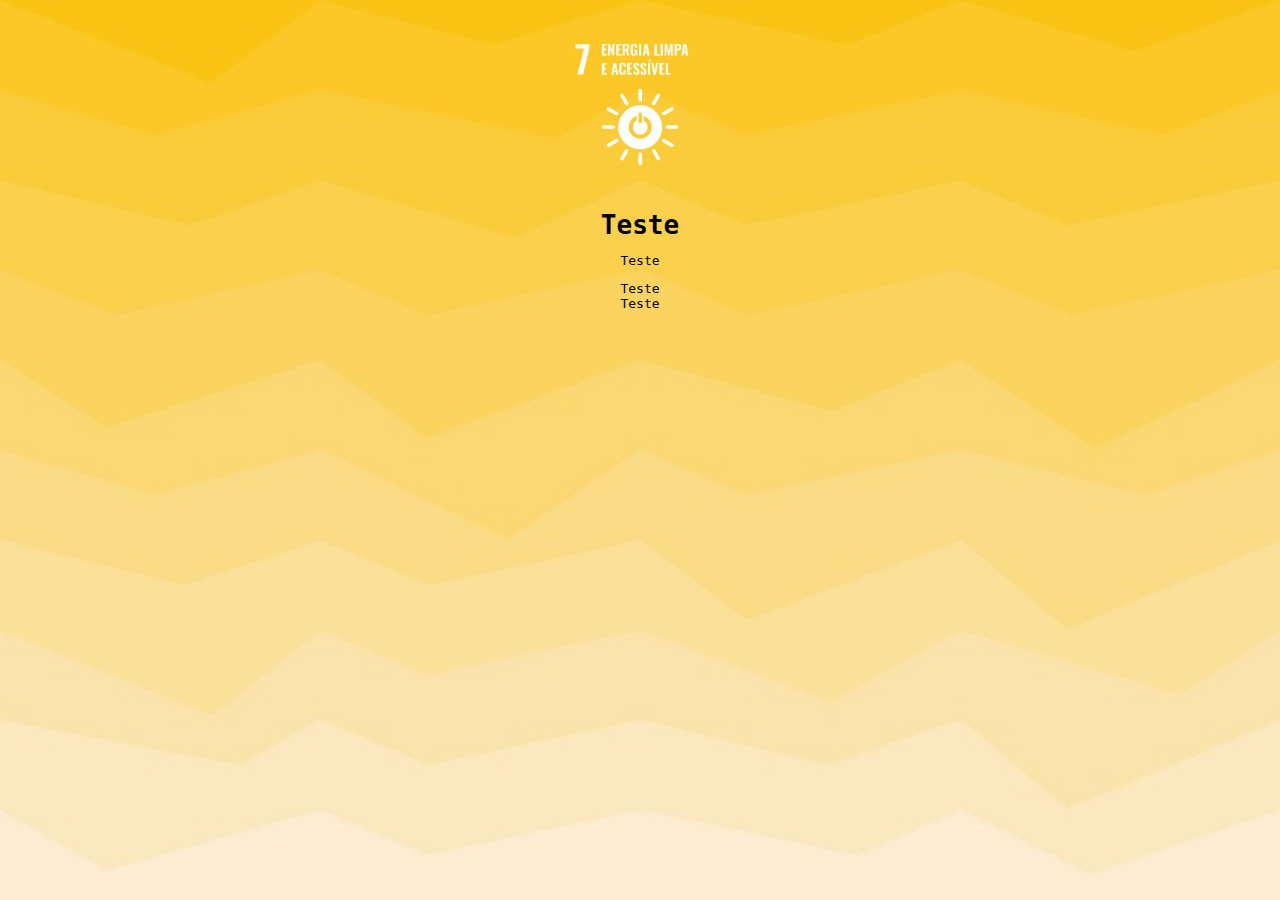
==== index.html @ 2b8fdaeb "Começando o projeto." ====
<!DOCTYPE html>
<html lang="pt-br">
<head>
    <meta charset="UTF-8">
    <meta name="viewport" content="width=device-width, initial-scale=1.0">
    <title>ODS 7</title>
    <link rel="stylesheet" href="css/index.css">
</head>
<body>
    <header>
        <div class="centraliza">
            <img id="odsImagem" src="images/ods.png" width="150px" height="150px">
            <h1>Teste</h1>
            <p>Teste</p>
        </div>
    </header>
    <main>
        <div class="centraliza">
            Teste
        </div>
    </main>
    <footer>
        <div class="centraliza">
            Teste
        </div>
    </footer>
</body>
</html>
---- css/index.css ----
body{
    margin: 0;
    background-image: url(../images/background.jpg);
    background-attachment: fixed;
    background-repeat: no-repeat;
    background-size: cover;
    font-family: monospace;
}

.centraliza{
    display: flex;
    justify-content: center;
    align-items: center;
    flex-direction: column;
}

#odsImagem{
    margin: 30px;
}

h1{
    margin: 0 auto;
}
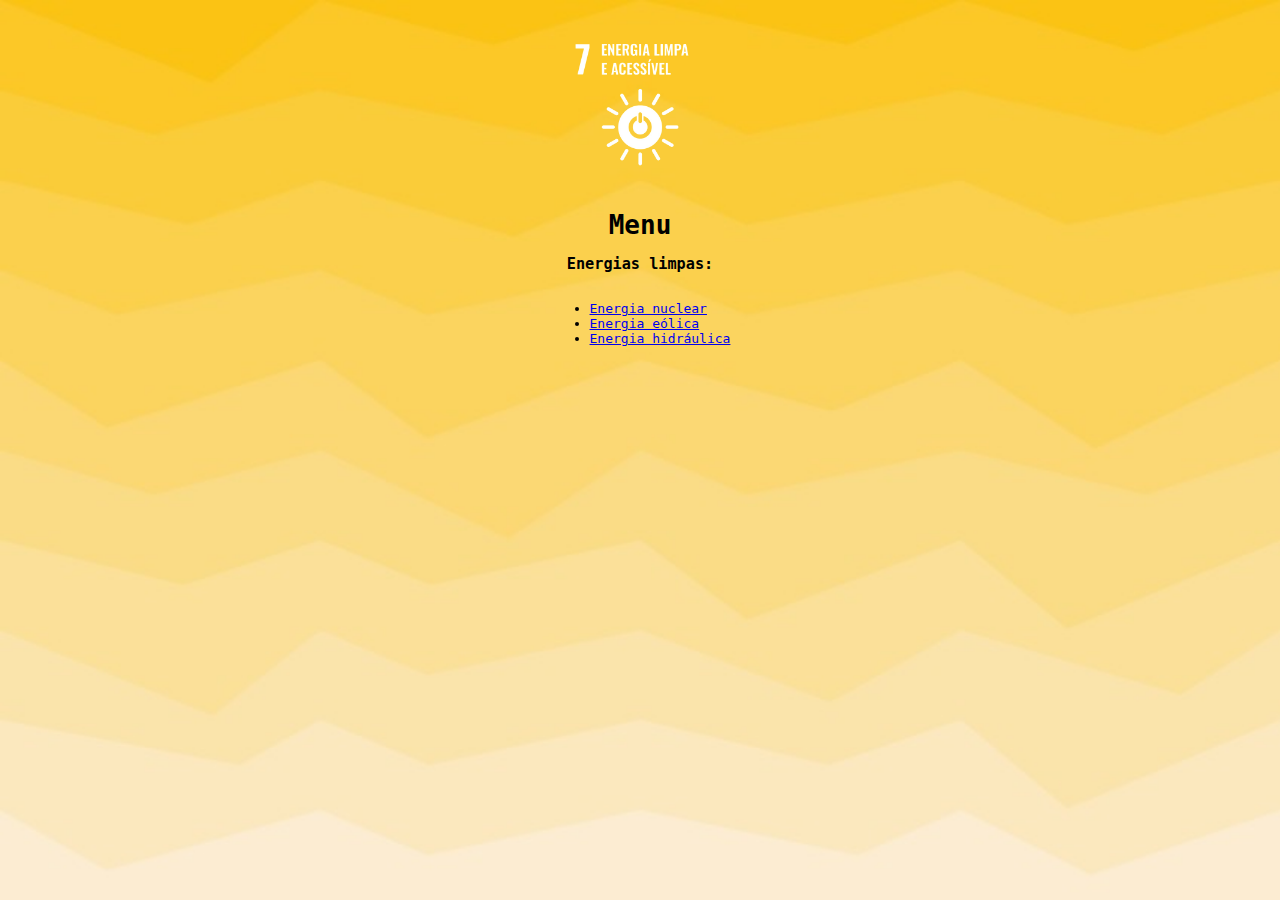
==== commit ec3bf099: "Adicionando mais informações para o objetivo." ====
--- a/index.html
+++ b/index.html
@@ -10,18 +10,22 @@
     <header>
         <div class="centraliza">
             <img id="odsImagem" src="images/ods.png" width="150px" height="150px">
-            <h1>Teste</h1>
-            <p>Teste</p>
         </div>
     </header>
     <main>
         <div class="centraliza">
-            Teste
+            <h1>Menu</h1>
+            <h3>Energias limpas:</h3>
+            <ul>
+                <li><a href="https://pt.wikipedia.org/wiki/Energia_nuclear">Energia nuclear</a></li>
+                <li><a href="https://pt.wikipedia.org/wiki/Energia_eólica">Energia eólica</a></li>
+                <li><a href="https://pt.wikipedia.org/wiki/Energia_hidráulica">Energia hidráulica</a></li>
+            </ul>
         </div>
     </main>
     <footer>
         <div class="centraliza">
-            Teste
+            
         </div>
     </footer>
 </body>
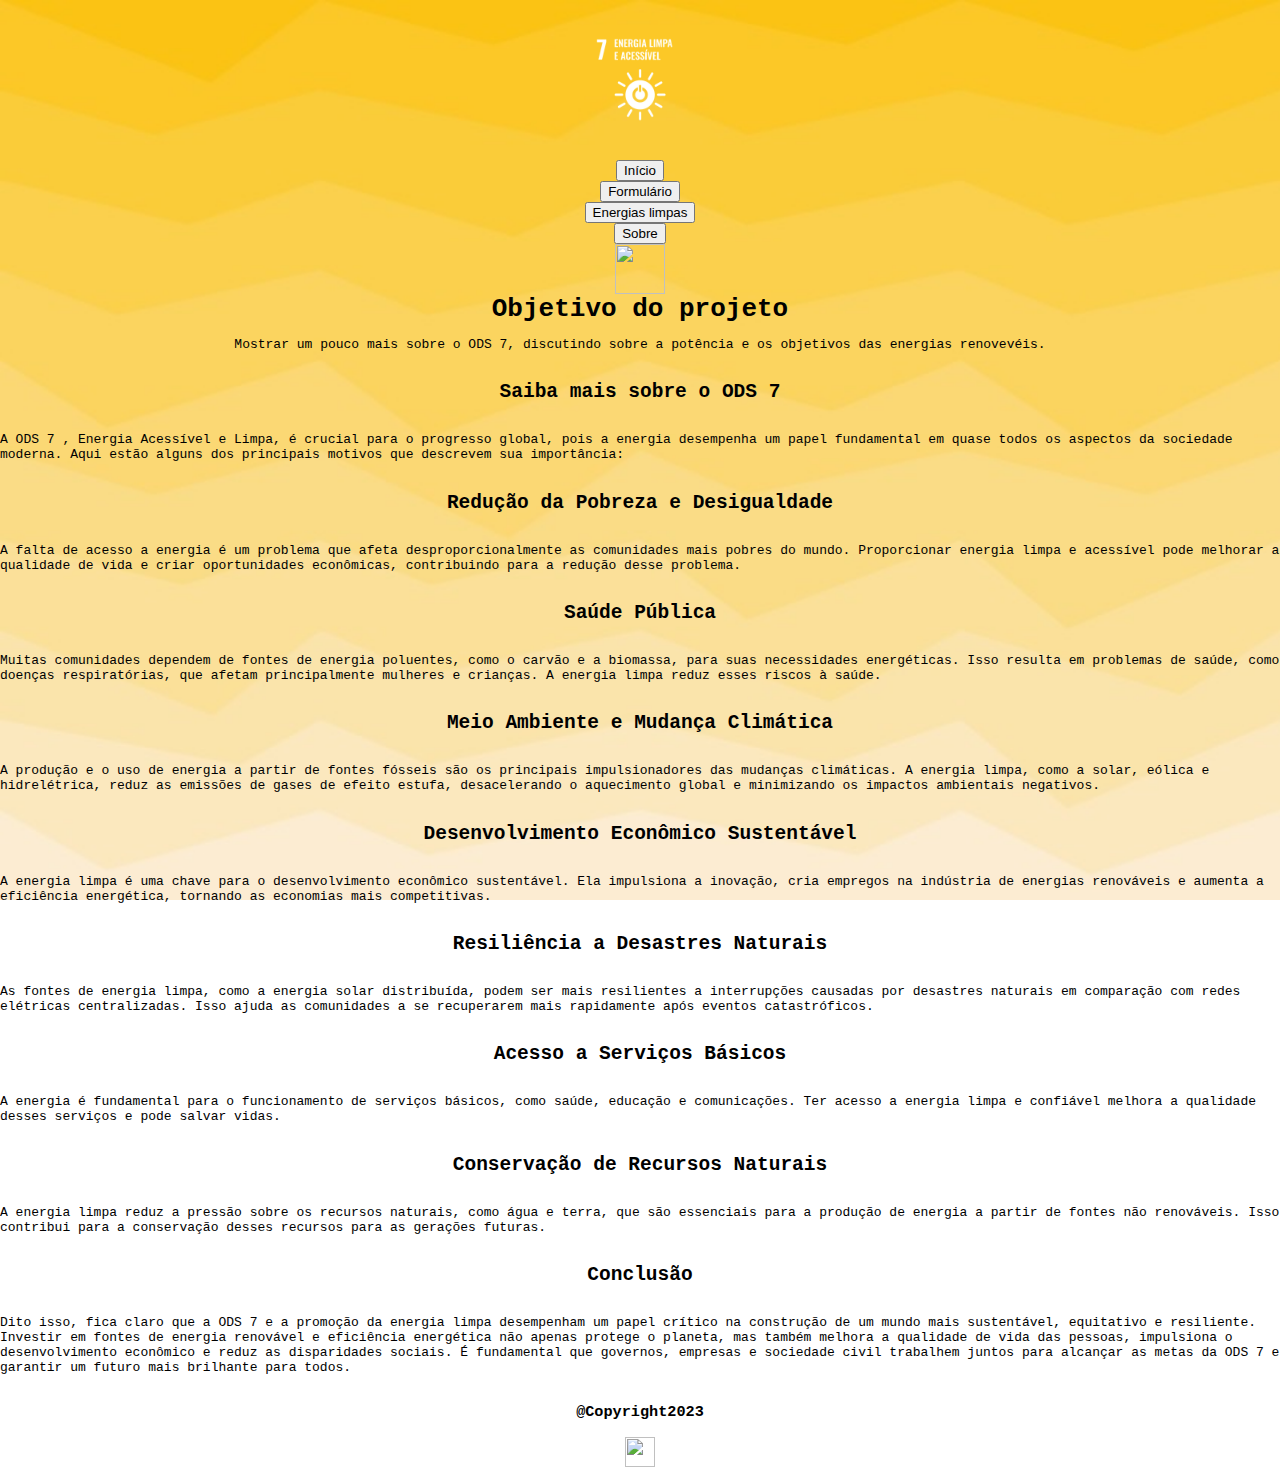
==== commit 4a2e5f83: "Atualizando o site." ====
--- a/index.html
+++ b/index.html
@@ -1,32 +1,81 @@
 <!DOCTYPE html>
 <html lang="pt-br">
+
 <head>
     <meta charset="UTF-8">
     <meta name="viewport" content="width=device-width, initial-scale=1.0">
-    <title>ODS 7</title>
+    <title>ODS 7 - Início</title>
     <link rel="stylesheet" href="css/index.css">
+    <link rel="icon" href="\images\raio.png" type="image/x-icon">
 </head>
+
 <body>
     <header>
         <div class="centraliza">
-            <img id="odsImagem" src="images/ods.png" width="150px" height="150px">
+            <img id="odsImagem" src="images/ods.png" width="100px" height="100px">
+            <a href="index.html"><button>Início</button></a>
+            <a href="form.html"><button>Formulário</button></a>
+            <a href="energias.html"><button>Energias limpas</button></a>
+            <a href="desenvolvedores.html"><button>Sobre</button></a>
+            <img src="images/raio.png" height="50px" width="50px">
         </div>
     </header>
     <main>
         <div class="centraliza">
-            <h1>Menu</h1>
-            <h3>Energias limpas:</h3>
-            <ul>
-                <li><a href="https://pt.wikipedia.org/wiki/Energia_nuclear">Energia nuclear</a></li>
-                <li><a href="https://pt.wikipedia.org/wiki/Energia_eólica">Energia eólica</a></li>
-                <li><a href="https://pt.wikipedia.org/wiki/Energia_hidráulica">Energia hidráulica</a></li>
-            </ul>
+            <h1>Objetivo do projeto</h1>
+            <p>Mostrar um pouco mais sobre o ODS 7, discutindo sobre a potência e os objetivos das energias renovevéis.
+            </p>
+            <h2>Saiba mais sobre o ODS 7</h2>
+            <p>A ODS 7 , Energia Acessível e Limpa, é crucial para o progresso global, pois a energia desempenha um
+                papel fundamental em quase todos os aspectos da sociedade moderna. Aqui estão alguns dos principais
+                motivos que descrevem sua importância:</p>
+            <h2>Redução da Pobreza e Desigualdade</h2>
+            <p>A falta de acesso a energia é um problema que afeta desproporcionalmente as comunidades mais pobres do
+                mundo. Proporcionar energia limpa e acessível pode melhorar a qualidade de vida e criar oportunidades
+                econômicas, contribuindo para a redução desse problema.</p>
+            <h2>Saúde Pública</h2>
+            <p>Muitas comunidades dependem de fontes de energia poluentes, como o carvão e a biomassa, para suas
+                necessidades energéticas. Isso resulta em problemas de saúde, como doenças respiratórias, que afetam
+                principalmente mulheres e crianças. A energia limpa reduz esses riscos à saúde.</p>
+            <h2>Meio Ambiente e Mudança Climática</h2>
+            <p>A produção e o uso de energia a partir de fontes fósseis são os principais impulsionadores das mudanças
+                climáticas. A energia limpa, como a solar, eólica e hidrelétrica, reduz as emissões de gases de efeito
+                estufa, desacelerando o aquecimento global e minimizando os impactos ambientais negativos. </p>
+            <h2>Desenvolvimento Econômico Sustentável</h2>
+            <p>A energia limpa é uma chave para o desenvolvimento econômico sustentável. Ela impulsiona a inovação, cria
+                empregos na indústria de energias renováveis e aumenta a eficiência energética, tornando as economias
+                mais competitivas.
+            </p>
+            <h2>Resiliência a Desastres Naturais</h2>
+            <p>As fontes de energia limpa, como a energia solar distribuída, podem ser mais resilientes a interrupções
+                causadas por desastres naturais em comparação com redes elétricas centralizadas. Isso ajuda as
+                comunidades a se recuperarem mais rapidamente após eventos catastróficos.
+            </p>
+            <h2>Acesso a Serviços Básicos</h2>
+            <p>A energia é fundamental para o funcionamento de serviços básicos, como saúde, educação e comunicações.
+                Ter acesso a energia limpa e confiável melhora a qualidade desses serviços e pode salvar vidas.
+            </p>
+            <h2>Conservação de Recursos Naturais</h2>
+            <p>A energia limpa reduz a pressão sobre os recursos naturais, como água e terra, que são essenciais para a
+                produção de energia a partir de fontes não renováveis. Isso contribui para a conservação desses recursos
+                para as gerações futuras.
+            </p>
+            <h2>Conclusão</h2>
+            <p>Dito isso, fica claro que a ODS 7 e a promoção da energia limpa desempenham um papel crítico na
+                construção de um mundo mais sustentável, equitativo e resiliente. Investir em fontes de energia
+                renovável e eficiência energética não apenas protege o planeta, mas também melhora a qualidade de vida
+                das pessoas, impulsiona o desenvolvimento econômico e reduz as disparidades sociais. É fundamental que
+                governos, empresas e sociedade civil trabalhem juntos para alcançar as metas da ODS 7 e garantir um
+                futuro mais brilhante para todos.</p>
         </div>
     </main>
     <footer>
         <div class="centraliza">
-            
+            <h3>@Copyright2023</h3>
+            <a href="https://github.com/eu-micaeu/FrontEnd-ODS-7"><img id="github" src="images/github.png" width="30px"
+                    height="30px"></a>
         </div>
     </footer>
 </body>
+
 </html>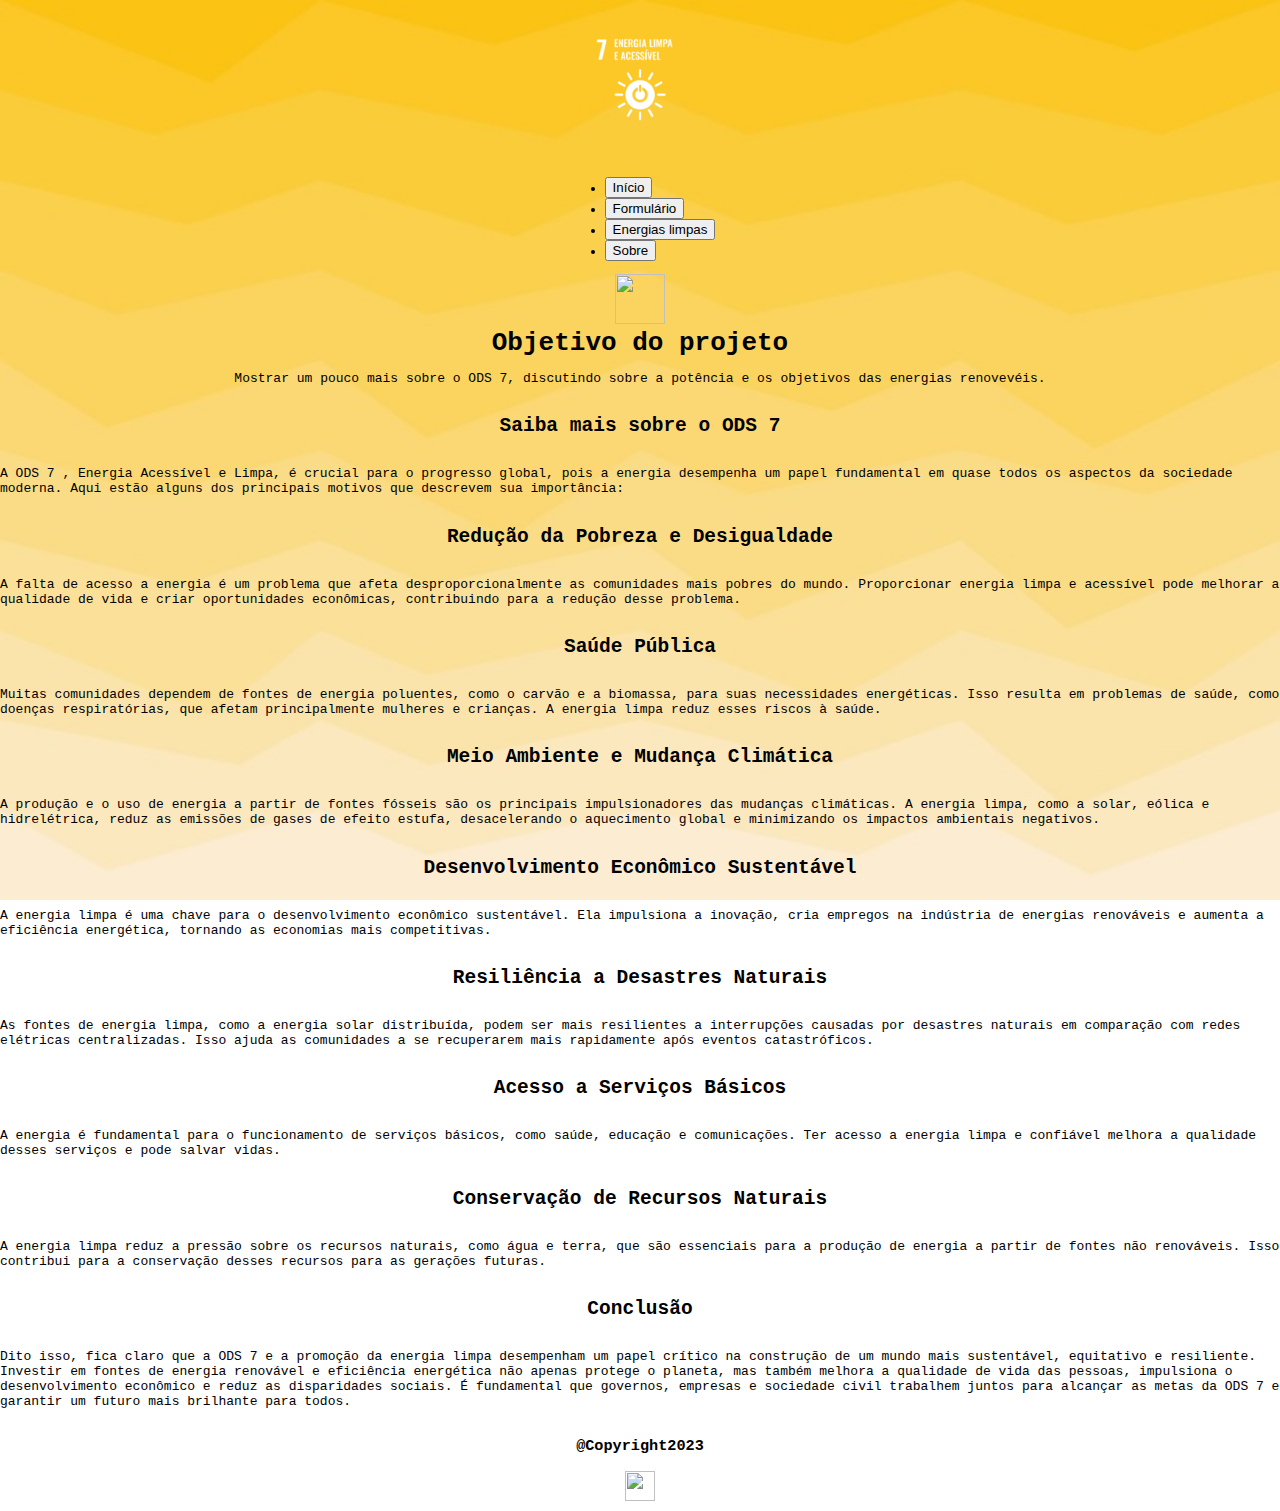
==== commit f13fa66e: "alteração menu inicial + documentação do código" ====
--- a/index.html
+++ b/index.html
@@ -11,15 +11,27 @@
 
 <body>
     <header>
+        
+    <!-- Cabeçalho, 2 imagens e menu inicial-->
         <div class="centraliza">
-            <img id="odsImagem" src="images/ods.png" width="100px" height="100px">
-            <a href="index.html"><button>Início</button></a>
-            <a href="form.html"><button>Formulário</button></a>
-            <a href="energias.html"><button>Energias limpas</button></a>
-            <a href="desenvolvedores.html"><button>Sobre</button></a>
-            <img src="images/raio.png" height="50px" width="50px">
+            <div id="logo">
+                <img id="odsImagem" src="images/ods.png" width="100px" height="100px">
+            </div>
+            <nav>
+                <ul>
+                    <li><a href="index.html"><button class="Botao">Início</button></a> </li>
+                    <li><a href="form.html"><button class="Botao">Formulário</button></a> </li>
+                    <li><a href="energias.html"><button class="Botao">Energias limpas</button></a></li>
+                    <li><a href="desenvolvedores.html"><button class="Botao">Sobre</button></a></li>
+                </ul>
+            </nav>
+            <div id="simbolo_raio">
+              <img src="images/raio.png" height="50px" width="50px">
+            </div>
         </div>
     </header>
+
+    <!--Principal, informações sobre o site -->
     <main>
         <div class="centraliza">
             <h1>Objetivo do projeto</h1>
@@ -69,6 +81,8 @@
                 futuro mais brilhante para todos.</p>
         </div>
     </main>
+    
+    <!-- Rodapé -->
     <footer>
         <div class="centraliza">
             <h3>@Copyright2023</h3>
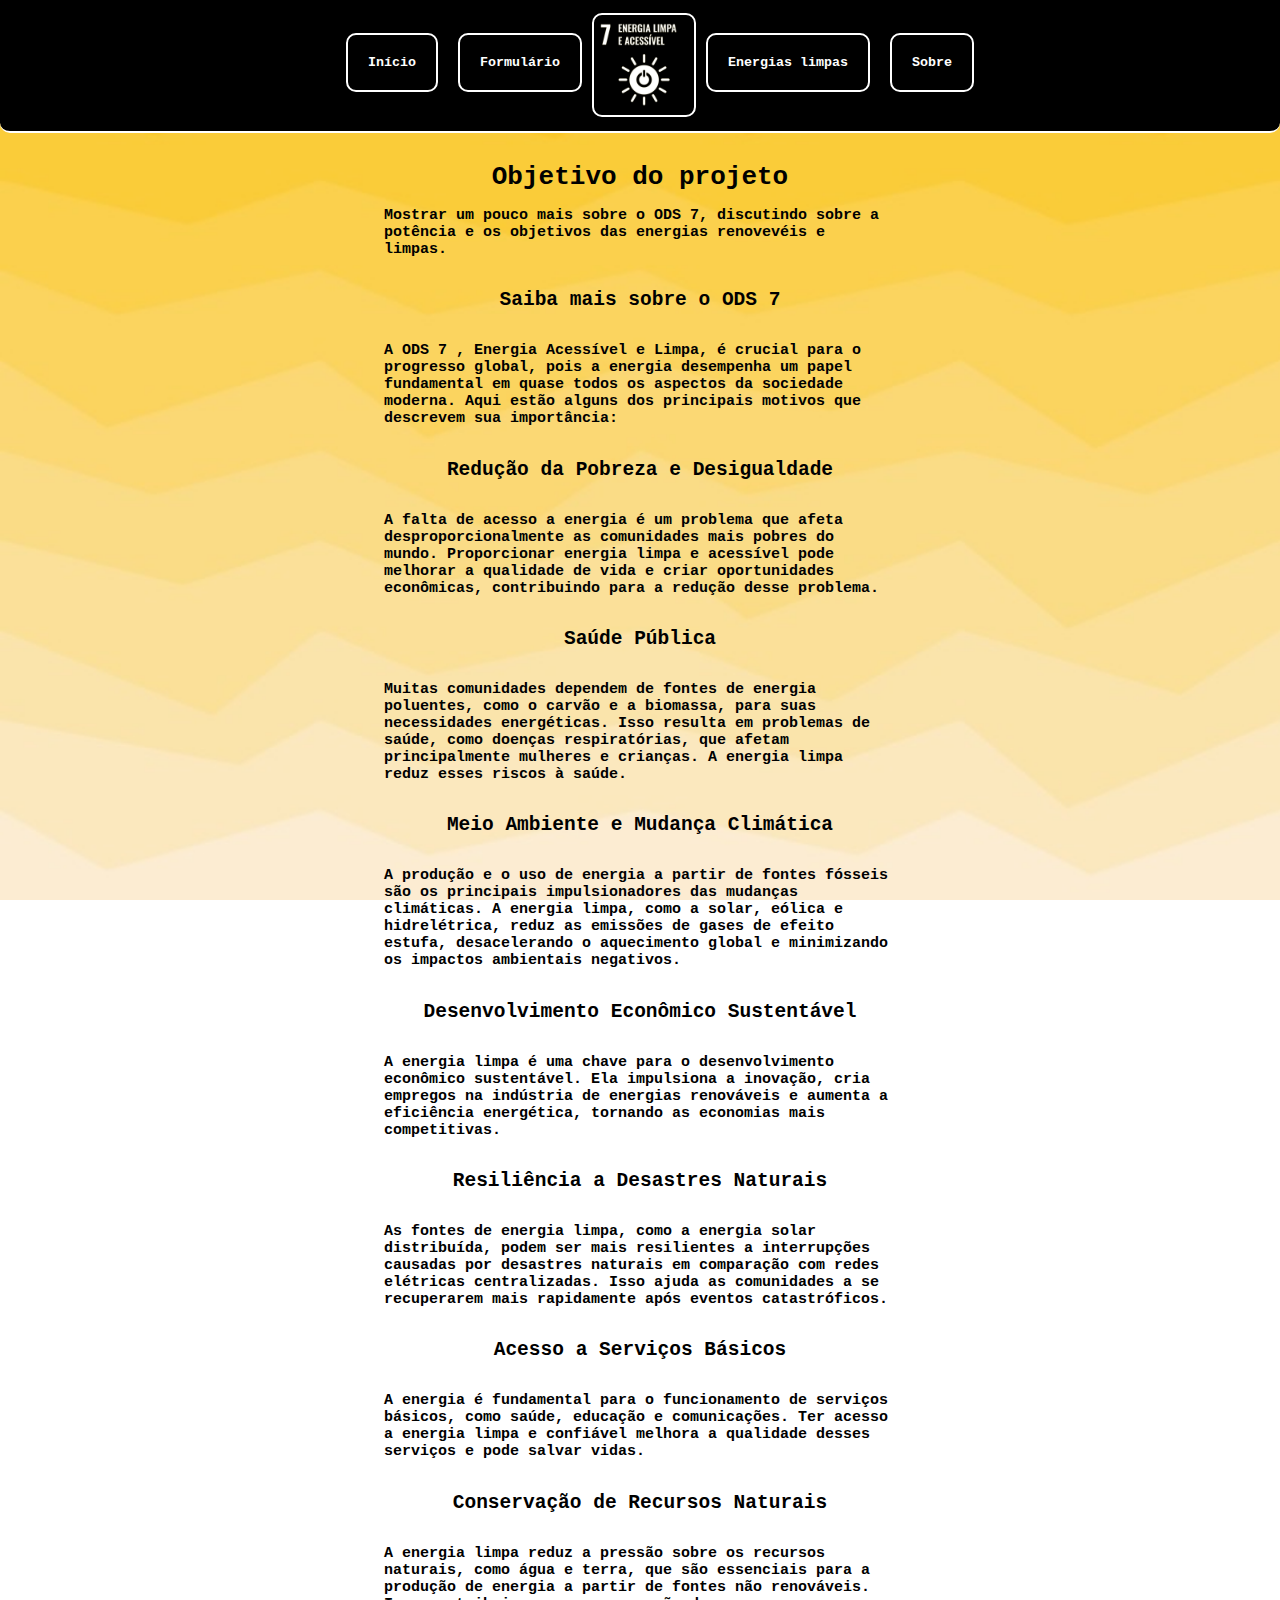
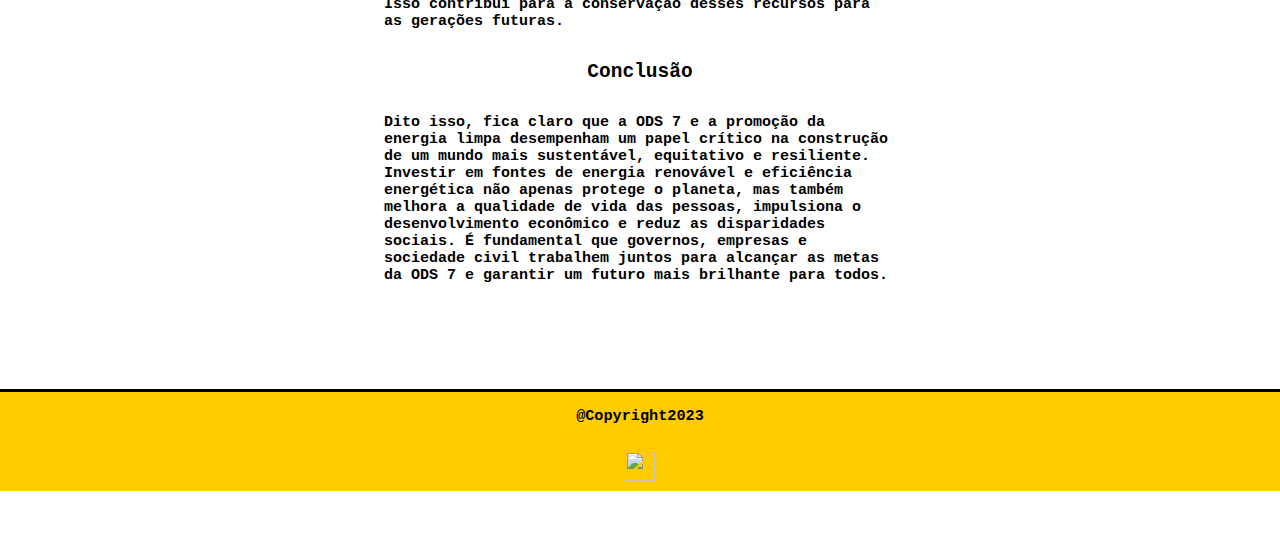
==== commit c2e661eb: "Atualizando e organizando as pags." ====
--- a/index.html
+++ b/index.html
@@ -14,28 +14,26 @@
         
     <!-- Cabeçalho, 2 imagens e menu inicial-->
         <div class="centraliza">
-            <div id="logo">
-                <img id="odsImagem" src="images/ods.png" width="100px" height="100px">
-            </div>
+
             <nav>
                 <ul>
-                    <li><a href="index.html"><button class="Botao">Início</button></a> </li>
-                    <li><a href="form.html"><button class="Botao">Formulário</button></a> </li>
-                    <li><a href="energias.html"><button class="Botao">Energias limpas</button></a></li>
-                    <li><a href="desenvolvedores.html"><button class="Botao">Sobre</button></a></li>
+                    <li><a href="index.html"><button class="botao">Início</button></a> </li>
+                    <li><a href="form.html"><button class="botao">Formulário</button></a> </li>
+                    <li><img id="odsImagem" src="images/ods.png" width="100px" height="100px"> </li>
+                    <li><a href="energias.html"><button class="botao">Energias limpas</button></a></li>
+                    <li><a href="desenvolvedores.html"><button class="botao">Sobre</button></a></li>
                 </ul>
             </nav>
-            <div id="simbolo_raio">
-              <img src="images/raio.png" height="50px" width="50px">
-            </div>
+
         </div>
     </header>
 
     <!--Principal, informações sobre o site -->
     <main>
+
         <div class="centraliza">
             <h1>Objetivo do projeto</h1>
-            <p>Mostrar um pouco mais sobre o ODS 7, discutindo sobre a potência e os objetivos das energias renovevéis.
+            <p>Mostrar um pouco mais sobre o ODS 7, discutindo sobre a potência e os objetivos das energias renovevéis e limpas.
             </p>
             <h2>Saiba mais sobre o ODS 7</h2>
             <p>A ODS 7 , Energia Acessível e Limpa, é crucial para o progresso global, pois a energia desempenha um
--- a/css/index.css
+++ b/css/index.css
@@ -1,23 +1,5 @@
-body{
-    margin: 0;
-    background-image: url(../images/background.jpg);
-    background-attachment: fixed;
-    background-repeat: no-repeat;
-    background-size: cover;
-    font-family: monospace;
-}
+@import url('./global.css');
 
-.centraliza{
-    display: flex;
-    justify-content: center;
-    align-items: center;
-    flex-direction: column;
-}
-
-#odsImagem{
-    margin: 30px;
-}
-
-h1{
-    margin: 0 auto;
-}
+main{
+    margin-top: 18vh;
+}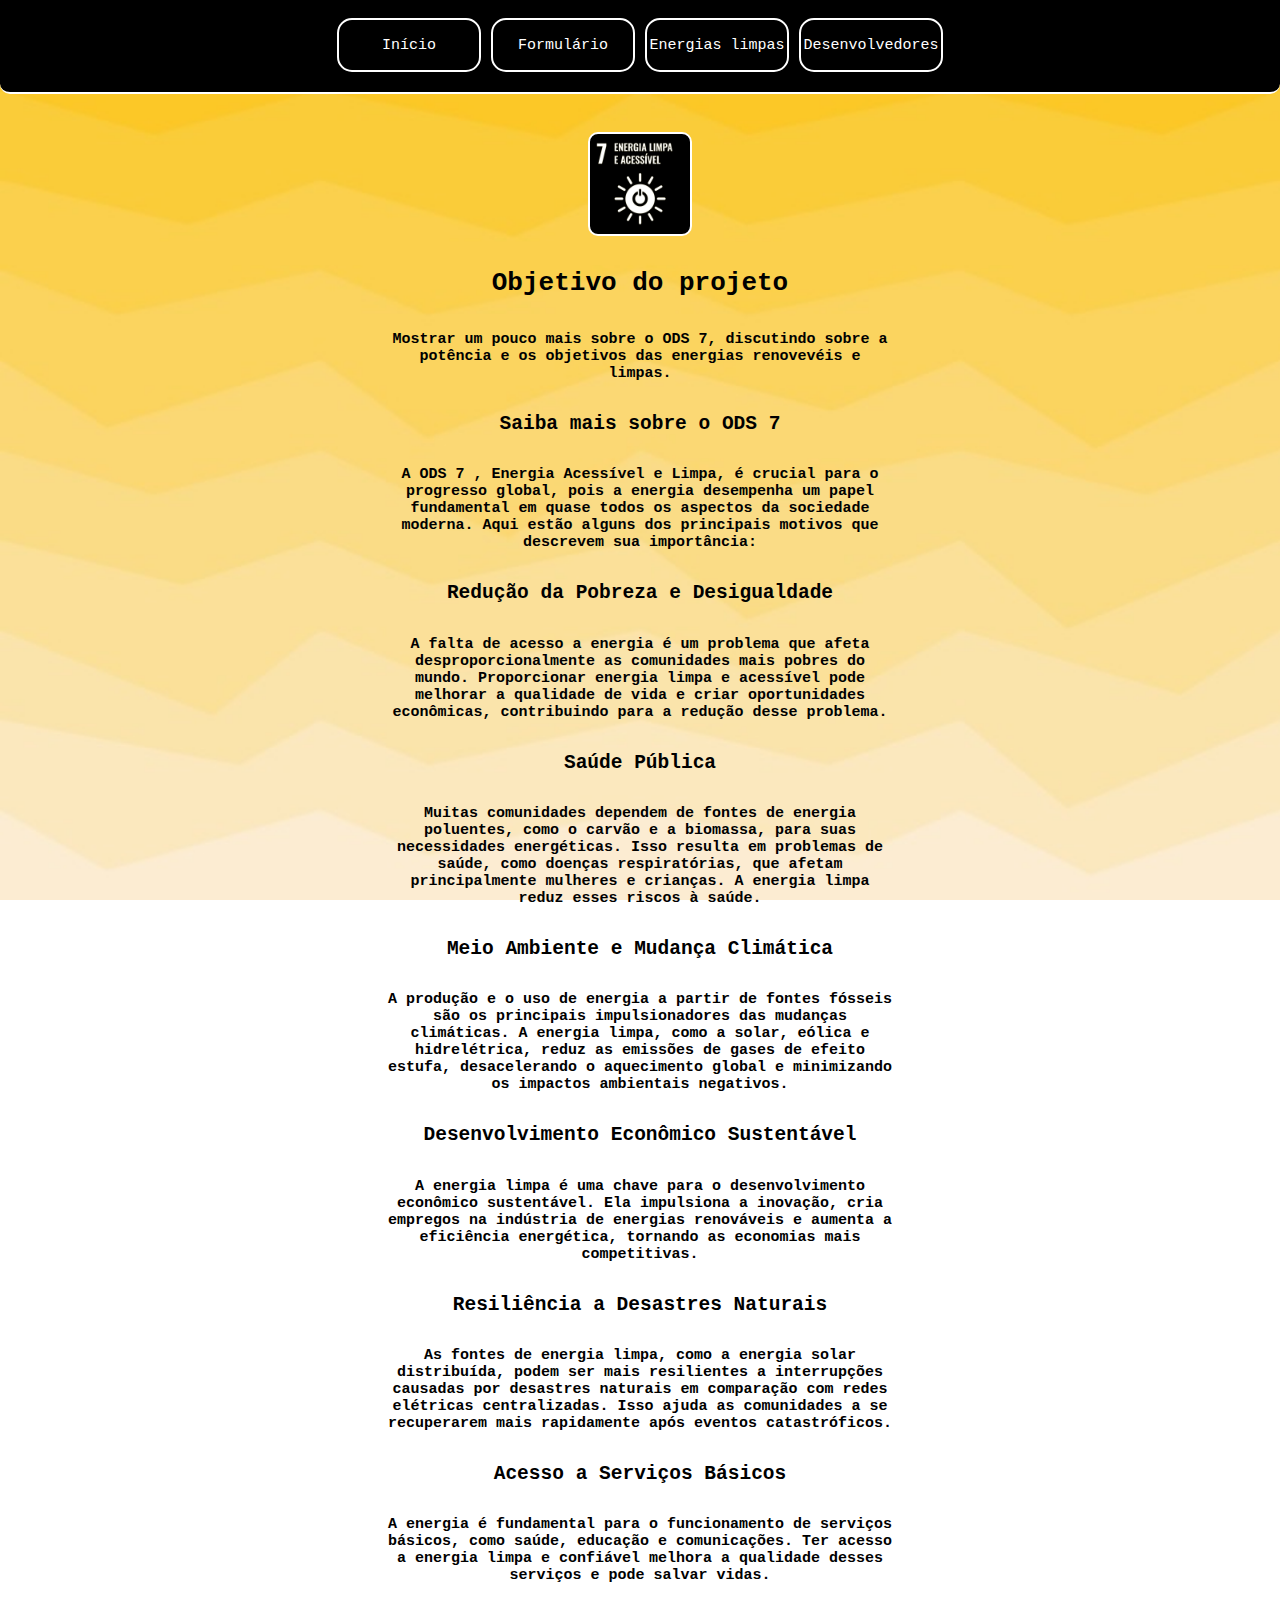
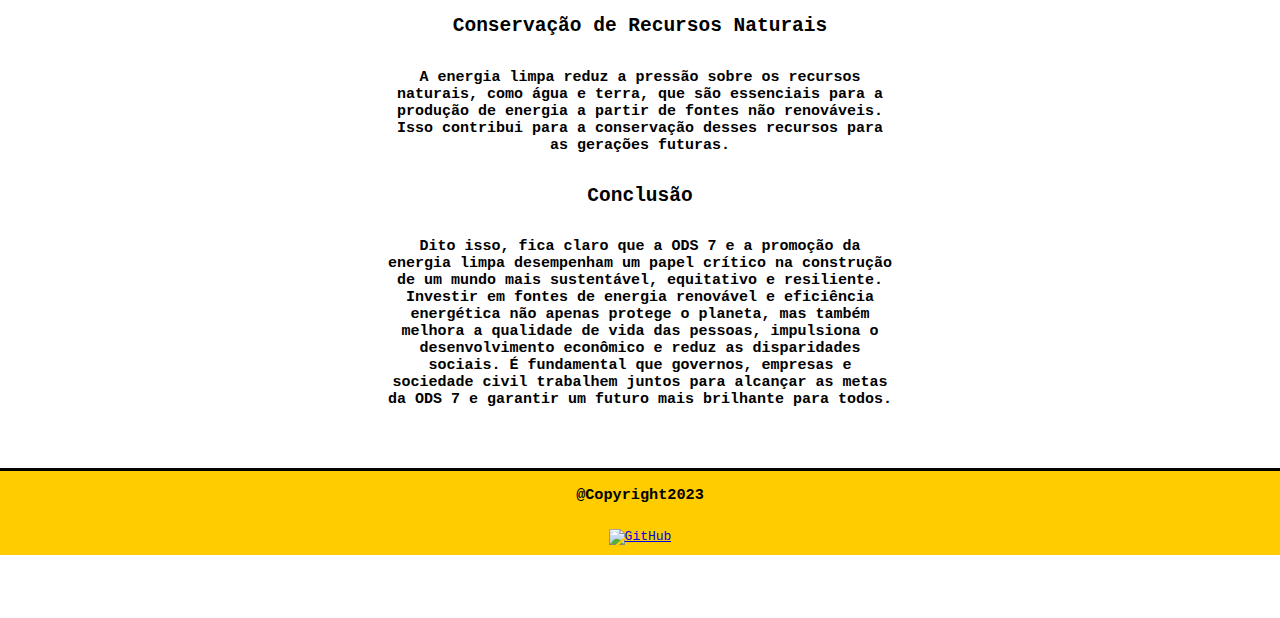
==== commit 21d42c29: "Adicionando alguns comentários." ====
--- a/index.html
+++ b/index.html
@@ -1,93 +1,149 @@
 <!DOCTYPE html>
+
 <html lang="pt-br">
 
 <head>
+
     <meta charset="UTF-8">
+
     <meta name="viewport" content="width=device-width, initial-scale=1.0">
+
     <title>ODS 7 - Início</title>
+
     <link rel="stylesheet" href="css/index.css">
-    <link rel="icon" href="\images\raio.png" type="image/x-icon">
+
+    <link rel="icon" href="images/raio.png" type="image/x-icon">
+
 </head>
 
 <body>
-    <header>
-        
-    <!-- Cabeçalho, 2 imagens e menu inicial-->
+
+    <header> <!-- Cabeçalho, 2 imagens e menu inicial-->
+
         <div class="centraliza">
 
             <nav>
+
                 <ul>
-                    <li><a href="index.html"><button class="botao">Início</button></a> </li>
-                    <li><a href="form.html"><button class="botao">Formulário</button></a> </li>
-                    <li><img id="odsImagem" src="images/ods.png" width="100px" height="100px"> </li>
-                    <li><a href="energias.html"><button class="botao">Energias limpas</button></a></li>
-                    <li><a href="desenvolvedores.html"><button class="botao">Sobre</button></a></li>
+
+                    <li>
+
+                        <a href="index.html" class="botao"> Início </a>
+
+                    </li>
+
+                    <li>
+
+                        <a href="form.html" class="botao"> Formulário</a>
+
+                    </li>
+
+                    <li>
+
+                        <a href="energias.html" class="botao"> Energias limpas </a>
+
+                    </li>
+
+                    <li>
+
+                        <a href="desenvolvedores.html" class="botao"> Desenvolvedores </a>
+
+                    </li>
+
                 </ul>
+
             </nav>
 
         </div>
+
     </header>
 
-    <!--Principal, informações sobre o site -->
-    <main>
+    <main> <!--Principal, informações sobre o site -->
 
         <div class="centraliza">
+
+            <img id="odsImagem" src="images/ods.png" width="100" height="100" alt="ODS 7">
+
             <h1>Objetivo do projeto</h1>
-            <p>Mostrar um pouco mais sobre o ODS 7, discutindo sobre a potência e os objetivos das energias renovevéis e limpas.
-            </p>
+
+            <p>Mostrar um pouco mais sobre o ODS 7, discutindo sobre a potência e os objetivos das energias renovevéis e
+                limpas.</p>
+
             <h2>Saiba mais sobre o ODS 7</h2>
+
             <p>A ODS 7 , Energia Acessível e Limpa, é crucial para o progresso global, pois a energia desempenha um
                 papel fundamental em quase todos os aspectos da sociedade moderna. Aqui estão alguns dos principais
                 motivos que descrevem sua importância:</p>
+
             <h2>Redução da Pobreza e Desigualdade</h2>
+
             <p>A falta de acesso a energia é um problema que afeta desproporcionalmente as comunidades mais pobres do
                 mundo. Proporcionar energia limpa e acessível pode melhorar a qualidade de vida e criar oportunidades
                 econômicas, contribuindo para a redução desse problema.</p>
+
             <h2>Saúde Pública</h2>
+
             <p>Muitas comunidades dependem de fontes de energia poluentes, como o carvão e a biomassa, para suas
                 necessidades energéticas. Isso resulta em problemas de saúde, como doenças respiratórias, que afetam
                 principalmente mulheres e crianças. A energia limpa reduz esses riscos à saúde.</p>
             <h2>Meio Ambiente e Mudança Climática</h2>
+
             <p>A produção e o uso de energia a partir de fontes fósseis são os principais impulsionadores das mudanças
                 climáticas. A energia limpa, como a solar, eólica e hidrelétrica, reduz as emissões de gases de efeito
                 estufa, desacelerando o aquecimento global e minimizando os impactos ambientais negativos. </p>
+
             <h2>Desenvolvimento Econômico Sustentável</h2>
+
             <p>A energia limpa é uma chave para o desenvolvimento econômico sustentável. Ela impulsiona a inovação, cria
                 empregos na indústria de energias renováveis e aumenta a eficiência energética, tornando as economias
-                mais competitivas.
-            </p>
+                mais competitivas.</p>
+            
             <h2>Resiliência a Desastres Naturais</h2>
+
             <p>As fontes de energia limpa, como a energia solar distribuída, podem ser mais resilientes a interrupções
                 causadas por desastres naturais em comparação com redes elétricas centralizadas. Isso ajuda as
-                comunidades a se recuperarem mais rapidamente após eventos catastróficos.
-            </p>
+                comunidades a se recuperarem mais rapidamente após eventos catastróficos.</p>
+
             <h2>Acesso a Serviços Básicos</h2>
+
             <p>A energia é fundamental para o funcionamento de serviços básicos, como saúde, educação e comunicações.
-                Ter acesso a energia limpa e confiável melhora a qualidade desses serviços e pode salvar vidas.
-            </p>
+                Ter acesso a energia limpa e confiável melhora a qualidade desses serviços e pode salvar vidas.</p>
+
             <h2>Conservação de Recursos Naturais</h2>
+
             <p>A energia limpa reduz a pressão sobre os recursos naturais, como água e terra, que são essenciais para a
                 produção de energia a partir de fontes não renováveis. Isso contribui para a conservação desses recursos
-                para as gerações futuras.
-            </p>
+                para as gerações futuras.</p>
+
             <h2>Conclusão</h2>
+
             <p>Dito isso, fica claro que a ODS 7 e a promoção da energia limpa desempenham um papel crítico na
                 construção de um mundo mais sustentável, equitativo e resiliente. Investir em fontes de energia
                 renovável e eficiência energética não apenas protege o planeta, mas também melhora a qualidade de vida
                 das pessoas, impulsiona o desenvolvimento econômico e reduz as disparidades sociais. É fundamental que
                 governos, empresas e sociedade civil trabalhem juntos para alcançar as metas da ODS 7 e garantir um
                 futuro mais brilhante para todos.</p>
+
         </div>
+
     </main>
-    
-    <!-- Rodapé -->
-    <footer>
+
+    <footer> <!-- Rodapé -->
+
         <div class="centraliza">
+
             <h3>@Copyright2023</h3>
-            <a href="https://github.com/eu-micaeu/FrontEnd-ODS-7"><img id="github" src="images/github.png" width="30px"
-                    height="30px"></a>
+
+            <a href="https://github.com/eu-micaeu/FrontEnd-ODS-7">
+
+                <img id="github" src="images/github.png" width="30" height="30" alt="GitHub">
+
+            </a>
+
         </div>
+
     </footer>
+
 </body>
 
 </html>--- a/css/index.css
+++ b/css/index.css
@@ -1,5 +1,10 @@
 @import url('./global.css');
 
 main{
-    margin-top: 18vh;
+    margin-top: 13vh;
+    margin-bottom: 5vh;
+}
+
+p{
+    text-align: center;
 }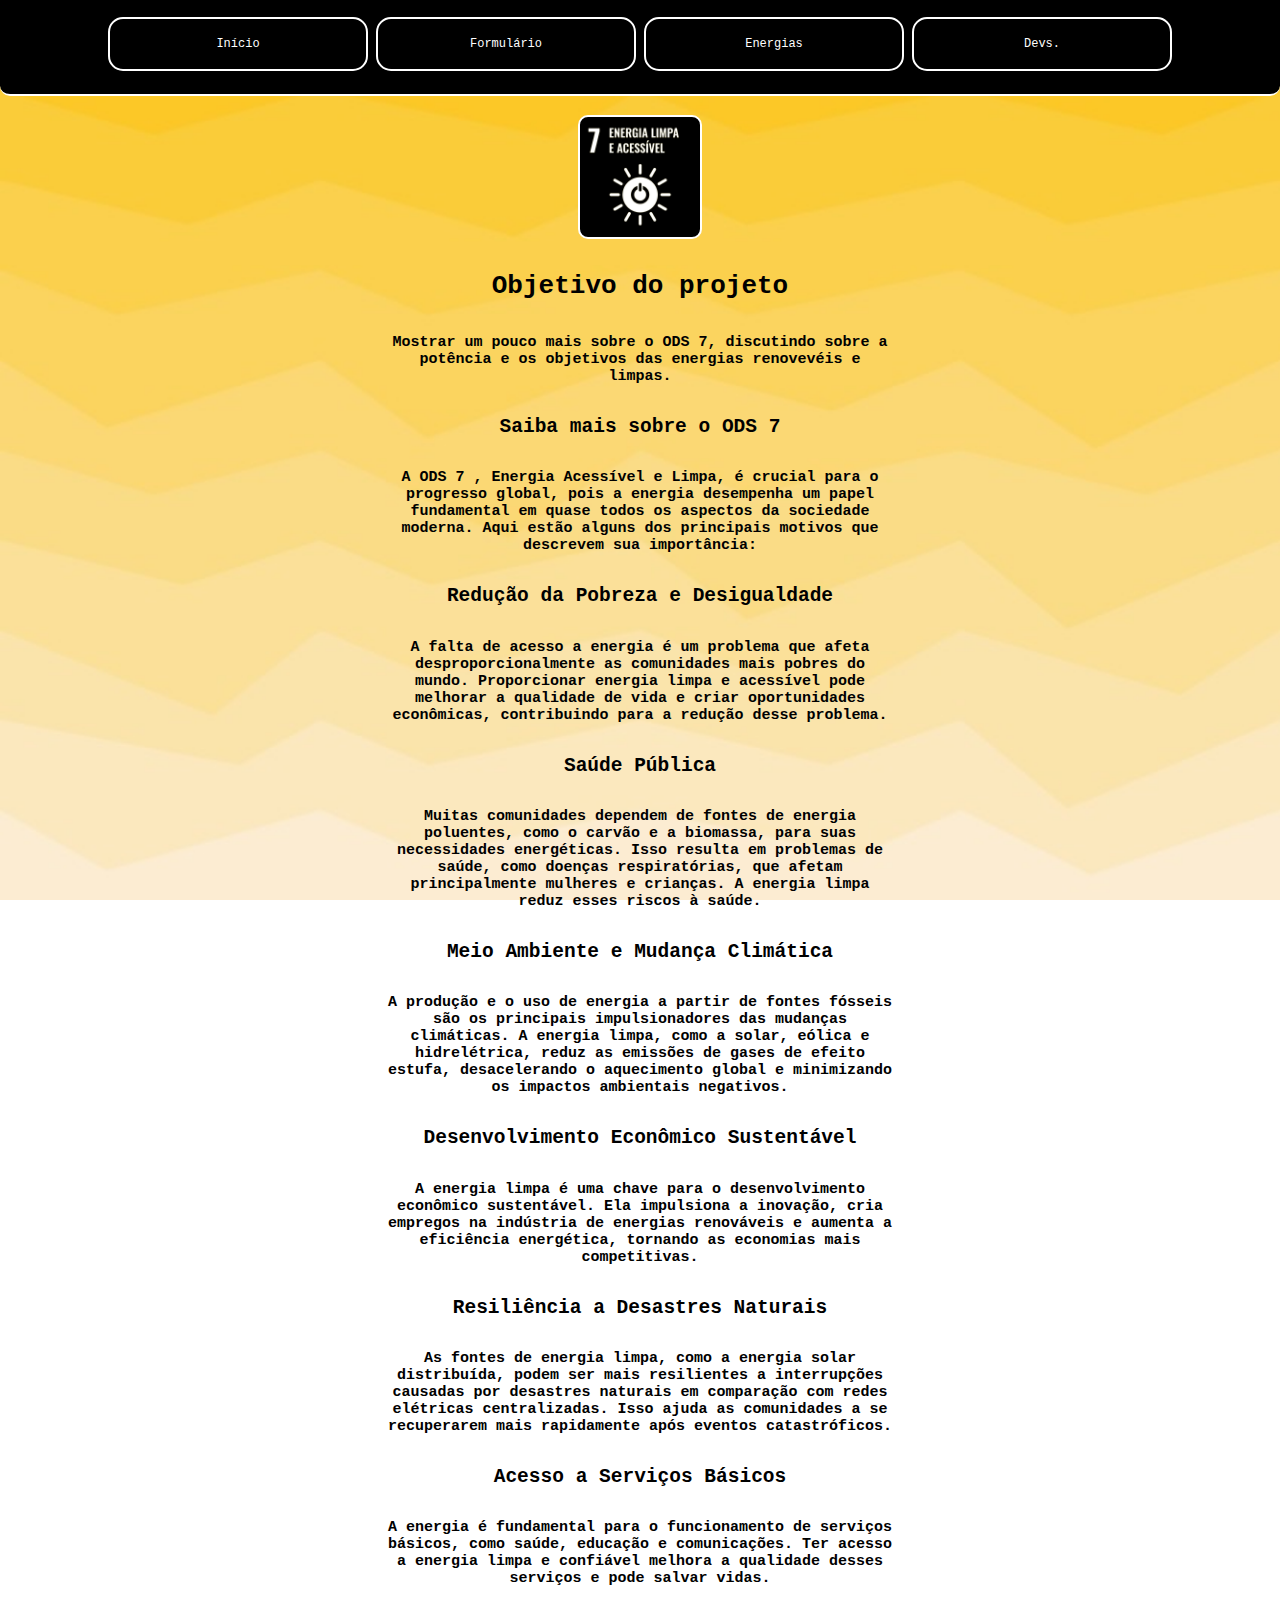
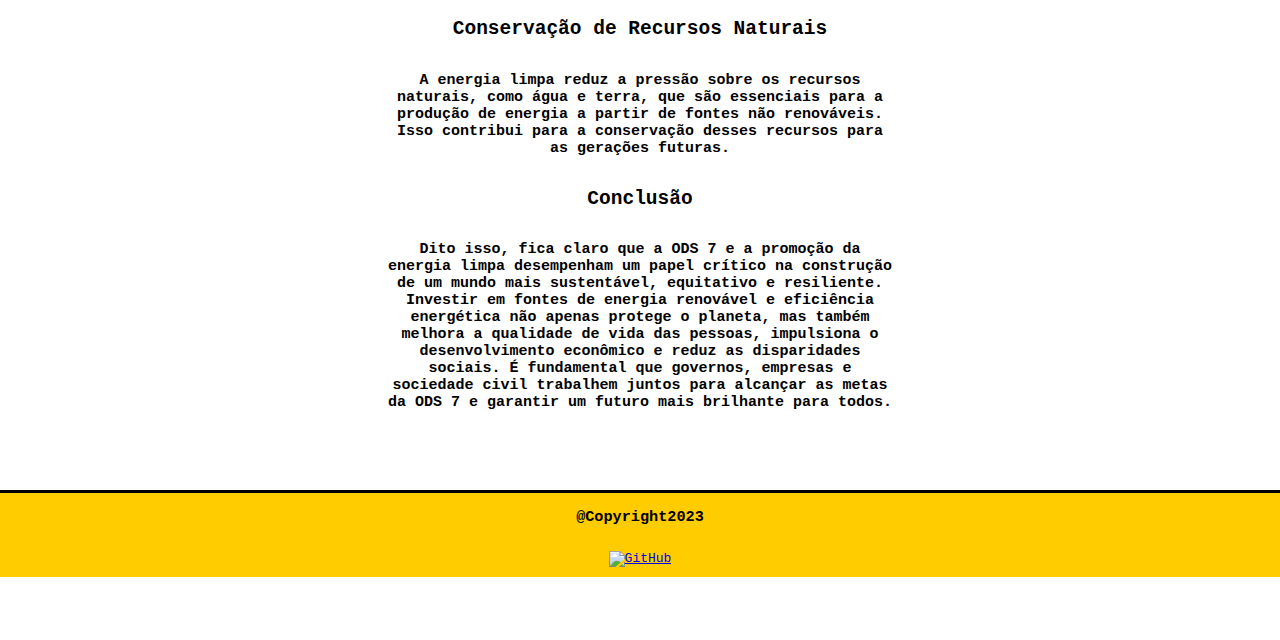
==== commit fd72bc26: "Deixando responsivo + Adicionando comentários." ====
--- a/index.html
+++ b/index.html
@@ -40,13 +40,13 @@
 
                     <li>
 
-                        <a href="energias.html" class="botao"> Energias limpas </a>
+                        <a href="energias.html" class="botao"> Energias </a>
 
                     </li>
 
                     <li>
 
-                        <a href="desenvolvedores.html" class="botao"> Desenvolvedores </a>
+                        <a href="desenvolvedores.html" class="botao"> Devs. </a>
 
                     </li>
 
@@ -62,7 +62,7 @@
 
         <div class="centraliza">
 
-            <img id="odsImagem" src="images/ods.png" width="100" height="100" alt="ODS 7">
+            <img id="odsImagem" src="images/ods.png" width="120" height="120" alt="ODS 7">
 
             <h1>Objetivo do projeto</h1>
 
--- a/css/index.css
+++ b/css/index.css
@@ -1,7 +1,7 @@
 @import url('./global.css');
 
 main{
-    margin-top: 13vh;
+    margin-top: 100px;
     margin-bottom: 5vh;
 }
 
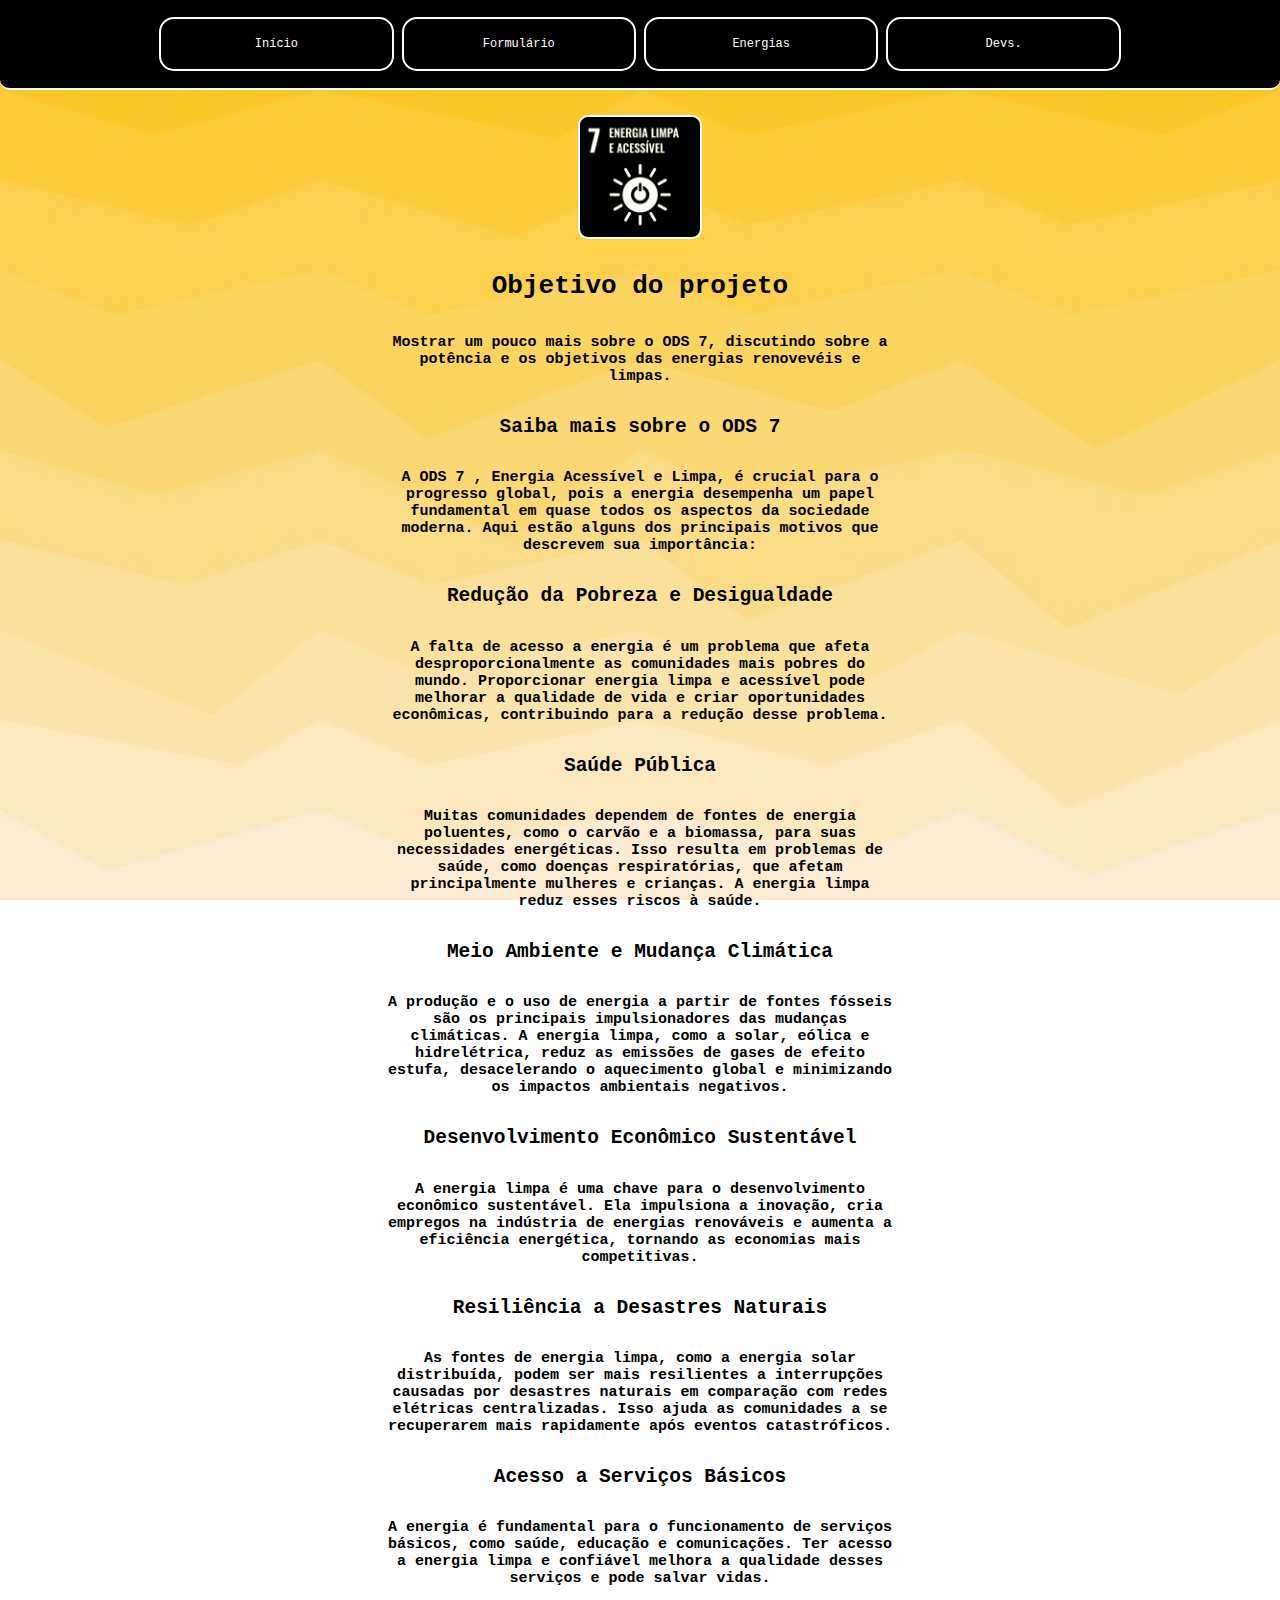
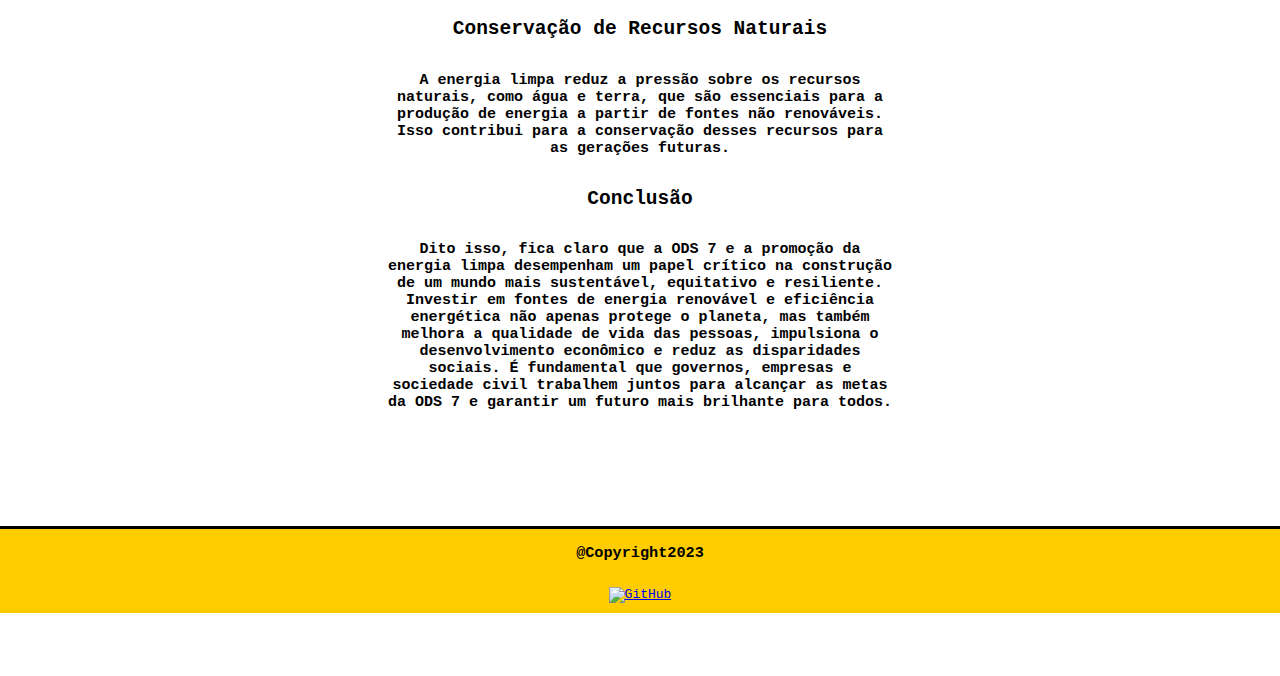
==== commit 6780f800: "Adicionando mais comentários + Organizando o layout." ====
--- a/index.html
+++ b/index.html
@@ -1,146 +1,155 @@
-<!DOCTYPE html>
+<!DOCTYPE html> <!-- Tipo de documento. -->
 
-<html lang="pt-br">
+<html lang="pt-br"> <!-- Linguagem da página. -->
 
 <head>
 
-    <meta charset="UTF-8">
+    <meta charset="UTF-8"> <!-- Encoding usado na página. -->
 
-    <meta name="viewport" content="width=device-width, initial-scale=1.0">
+    <meta name="viewport" content="width=device-width, initial-scale=1.0"> <!-- Garantir que o conteúdo se adapte bem a dispositivos de diferentes tamanhos e que a experiência do usuário seja otimizada. -->
 
-    <title>ODS 7 - Início</title>
+    <title>ODS 7 - Início</title> <!-- Titulo da página. -->
 
-    <link rel="stylesheet" href="css/index.css">
+    <link rel="stylesheet" href="css/index.css"> <!-- Arquivo CSS que é usado na página. -->
 
-    <link rel="icon" href="images/raio.png" type="image/x-icon">
+    <link rel="icon" href="images/raio.png" type="image/x-icon"> <!-- Ícone do site. -->
 
 </head>
 
 <body>
 
-    <header> <!-- Cabeçalho, 2 imagens e menu inicial-->
+    <header> <!-- Cabeçalho e menu inicial. -->
 
-        <div class="centraliza">
+        <nav> <!-- Menu com as opcões do header. -->
 
-            <nav>
+            <ul> <!-- Criando a lista das opções. -->
 
-                <ul>
+                <li> <!-- Opção de início. -->
 
-                    <li>
+                    <a href="index.html" class="botao" title="Página inicial"> Início </a> <!-- Link para a página 'index.html'. -->
 
-                        <a href="index.html" class="botao"> Início </a>
+                </li>
 
-                    </li>
+                <li> <!-- Opção de formulário. -->
 
-                    <li>
+                    <a href="form.html" class="botao" title="Formulário do site"> Formulário </a> <!-- Link para a página 'form.html'. -->
 
-                        <a href="form.html" class="botao"> Formulário</a>
+                </li>
 
-                    </li>
+                <li> <!-- Opção de energias. -->
 
-                    <li>
+                    <a href="energias.html" class="botao" title="Tipos de energias"> Energias </a> <!-- Link para a página 'energias.html'. -->
 
-                        <a href="energias.html" class="botao"> Energias </a>
+                </li>
 
-                    </li>
+                <li> <!-- Opção de desenvolvedores. -->
 
-                    <li>
+                    <a href="desenvolvedores.html" class="botao" title="Desenvolvedores do projeto"> Devs. </a> <!-- Link para a página 'desenvolvedores.html'. -->
 
-                        <a href="desenvolvedores.html" class="botao"> Devs. </a>
+                </li>
 
-                    </li>
+            </ul>
 
-                </ul>
-
-            </nav>
-
-        </div>
+        </nav>
 
     </header>
 
-    <main> <!--Principal, informações sobre o site -->
+    <main> <!--Principal, informações sobre o site e o projeto -->
 
-        <div class="centraliza">
+        <img id="odsImagem" src="images/ods.png" width="120" height="120" alt="ODS 7"> <!-- Imagem da ODS7 -->
 
-            <img id="odsImagem" src="images/ods.png" width="120" height="120" alt="ODS 7">
+        <h1>Objetivo do projeto</h1> <!-- Titulo principal -->
 
-            <h1>Objetivo do projeto</h1>
+        <p> <!-- Parágrafo -->
+            Mostrar um pouco mais sobre o ODS 7, discutindo sobre a potência e os objetivos das energias renovevéis e
+            limpas.
+        </p>
 
-            <p>Mostrar um pouco mais sobre o ODS 7, discutindo sobre a potência e os objetivos das energias renovevéis e
-                limpas.</p>
+        <h2>Saiba mais sobre o ODS 7</h2> <!-- Sub-titulo -->
 
-            <h2>Saiba mais sobre o ODS 7</h2>
+        <p> <!-- Parágrafo -->
+            A ODS 7 , Energia Acessível e Limpa, é crucial para o progresso global, pois a energia desempenha um
+            papel fundamental em quase todos os aspectos da sociedade moderna. Aqui estão alguns dos principais
+            motivos que descrevem sua importância:
+        </p>
 
-            <p>A ODS 7 , Energia Acessível e Limpa, é crucial para o progresso global, pois a energia desempenha um
-                papel fundamental em quase todos os aspectos da sociedade moderna. Aqui estão alguns dos principais
-                motivos que descrevem sua importância:</p>
+        <h2>Redução da Pobreza e Desigualdade</h2> <!-- Sub-titulo -->
 
-            <h2>Redução da Pobreza e Desigualdade</h2>
+        <p> <!-- Parágrafo -->
+            A falta de acesso a energia é um problema que afeta desproporcionalmente as comunidades mais pobres do
+            mundo. Proporcionar energia limpa e acessível pode melhorar a qualidade de vida e criar oportunidades
+            econômicas, contribuindo para a redução desse problema.
+        </p>
 
-            <p>A falta de acesso a energia é um problema que afeta desproporcionalmente as comunidades mais pobres do
-                mundo. Proporcionar energia limpa e acessível pode melhorar a qualidade de vida e criar oportunidades
-                econômicas, contribuindo para a redução desse problema.</p>
+        <h2>Saúde Pública</h2> <!-- Sub-titulo -->
 
-            <h2>Saúde Pública</h2>
+        <p> <!-- Parágrafo -->
+            Muitas comunidades dependem de fontes de energia poluentes, como o carvão e a biomassa, para suas
+            necessidades energéticas. Isso resulta em problemas de saúde, como doenças respiratórias, que afetam
+            principalmente mulheres e crianças. A energia limpa reduz esses riscos à saúde.
+        </p>
 
-            <p>Muitas comunidades dependem de fontes de energia poluentes, como o carvão e a biomassa, para suas
-                necessidades energéticas. Isso resulta em problemas de saúde, como doenças respiratórias, que afetam
-                principalmente mulheres e crianças. A energia limpa reduz esses riscos à saúde.</p>
-            <h2>Meio Ambiente e Mudança Climática</h2>
+        <h2>Meio Ambiente e Mudança Climática</h2> <!-- Sub-titulo -->
 
-            <p>A produção e o uso de energia a partir de fontes fósseis são os principais impulsionadores das mudanças
-                climáticas. A energia limpa, como a solar, eólica e hidrelétrica, reduz as emissões de gases de efeito
-                estufa, desacelerando o aquecimento global e minimizando os impactos ambientais negativos. </p>
+        <p> <!-- Parágrafo -->
+            A produção e o uso de energia a partir de fontes fósseis são os principais impulsionadores das mudanças
+            climáticas. A energia limpa, como a solar, eólica e hidrelétrica, reduz as emissões de gases de efeito
+            estufa, desacelerando o aquecimento global e minimizando os impactos ambientais negativos.
+        </p>
 
-            <h2>Desenvolvimento Econômico Sustentável</h2>
+        <h2>Desenvolvimento Econômico Sustentável</h2> <!-- Sub-titulo -->
 
-            <p>A energia limpa é uma chave para o desenvolvimento econômico sustentável. Ela impulsiona a inovação, cria
-                empregos na indústria de energias renováveis e aumenta a eficiência energética, tornando as economias
-                mais competitivas.</p>
-            
-            <h2>Resiliência a Desastres Naturais</h2>
+        <p> <!-- Parágrafo -->
+            A energia limpa é uma chave para o desenvolvimento econômico sustentável. Ela impulsiona a inovação, cria
+            empregos na indústria de energias renováveis e aumenta a eficiência energética, tornando as economias
+            mais competitivas.
+        </p>
 
-            <p>As fontes de energia limpa, como a energia solar distribuída, podem ser mais resilientes a interrupções
-                causadas por desastres naturais em comparação com redes elétricas centralizadas. Isso ajuda as
-                comunidades a se recuperarem mais rapidamente após eventos catastróficos.</p>
+        <h2>Resiliência a Desastres Naturais</h2> <!-- Sub-titulo -->
 
-            <h2>Acesso a Serviços Básicos</h2>
+        <p> <!-- Parágrafo -->
+            As fontes de energia limpa, como a energia solar distribuída, podem ser mais resilientes a interrupções
+            causadas por desastres naturais em comparação com redes elétricas centralizadas. Isso ajuda as
+            comunidades a se recuperarem mais rapidamente após eventos catastróficos.
+        </p>
 
-            <p>A energia é fundamental para o funcionamento de serviços básicos, como saúde, educação e comunicações.
-                Ter acesso a energia limpa e confiável melhora a qualidade desses serviços e pode salvar vidas.</p>
+        <h2>Acesso a Serviços Básicos</h2> <!-- Sub-titulo -->
 
-            <h2>Conservação de Recursos Naturais</h2>
+        <p> <!-- Parágrafo -->
+            A energia é fundamental para o funcionamento de serviços básicos, como saúde, educação e comunicações.
+            Ter acesso a energia limpa e confiável melhora a qualidade desses serviços e pode salvar vidas.
+        </p>
 
-            <p>A energia limpa reduz a pressão sobre os recursos naturais, como água e terra, que são essenciais para a
-                produção de energia a partir de fontes não renováveis. Isso contribui para a conservação desses recursos
-                para as gerações futuras.</p>
+        <h2>Conservação de Recursos Naturais</h2> <!-- Sub-titulo -->
 
-            <h2>Conclusão</h2>
+        <p> <!-- Parágrafo -->
+            A energia limpa reduz a pressão sobre os recursos naturais, como água e terra, que são essenciais para a
+            produção de energia a partir de fontes não renováveis. Isso contribui para a conservação desses recursos
+            para as gerações futuras.
+        </p>
 
-            <p>Dito isso, fica claro que a ODS 7 e a promoção da energia limpa desempenham um papel crítico na
-                construção de um mundo mais sustentável, equitativo e resiliente. Investir em fontes de energia
-                renovável e eficiência energética não apenas protege o planeta, mas também melhora a qualidade de vida
-                das pessoas, impulsiona o desenvolvimento econômico e reduz as disparidades sociais. É fundamental que
-                governos, empresas e sociedade civil trabalhem juntos para alcançar as metas da ODS 7 e garantir um
-                futuro mais brilhante para todos.</p>
+        <h2>Conclusão</h2> <!-- Sub-titulo -->
 
-        </div>
+        <p> <!-- Parágrafo -->
+            Dito isso, fica claro que a ODS 7 e a promoção da energia limpa desempenham um papel crítico na
+            construção de um mundo mais sustentável, equitativo e resiliente. Investir em fontes de energia
+            renovável e eficiência energética não apenas protege o planeta, mas também melhora a qualidade de vida
+            das pessoas, impulsiona o desenvolvimento econômico e reduz as disparidades sociais. É fundamental que
+            governos, empresas e sociedade civil trabalhem juntos para alcançar as metas da ODS 7 e garantir um
+            futuro mais brilhante para todos.
+        </p>
 
     </main>
 
     <footer> <!-- Rodapé -->
 
-        <div class="centraliza">
+        <h3>@Copyright2023</h3> <!-- Sub-titulo -->
 
-            <h3>@Copyright2023</h3>
+        <a href="https://github.com/eu-micaeu/FrontEnd-ODS-7"> <!-- Link para o repositório do projeto. -->
 
-            <a href="https://github.com/eu-micaeu/FrontEnd-ODS-7">
+            <img id="github" src="images/github.png" width="30" height="30" alt="GitHub"> <!-- Imagem do ícone do GitHub -->
 
-                <img id="github" src="images/github.png" width="30" height="30" alt="GitHub">
-
-            </a>
-
-        </div>
+        </a>
 
     </footer>
 
--- a/css/index.css
+++ b/css/index.css
@@ -1,10 +1,13 @@
 @import url('./global.css');
 
-main{
-    margin-top: 100px;
-    margin-bottom: 5vh;
+#odsImagem {
+
+    border: 2px solid white;
+
+    background-color: black;
+
+    border-radius: 10px;
+
+    margin: 15px;
+
 }
-
-p{
-    text-align: center;
-}